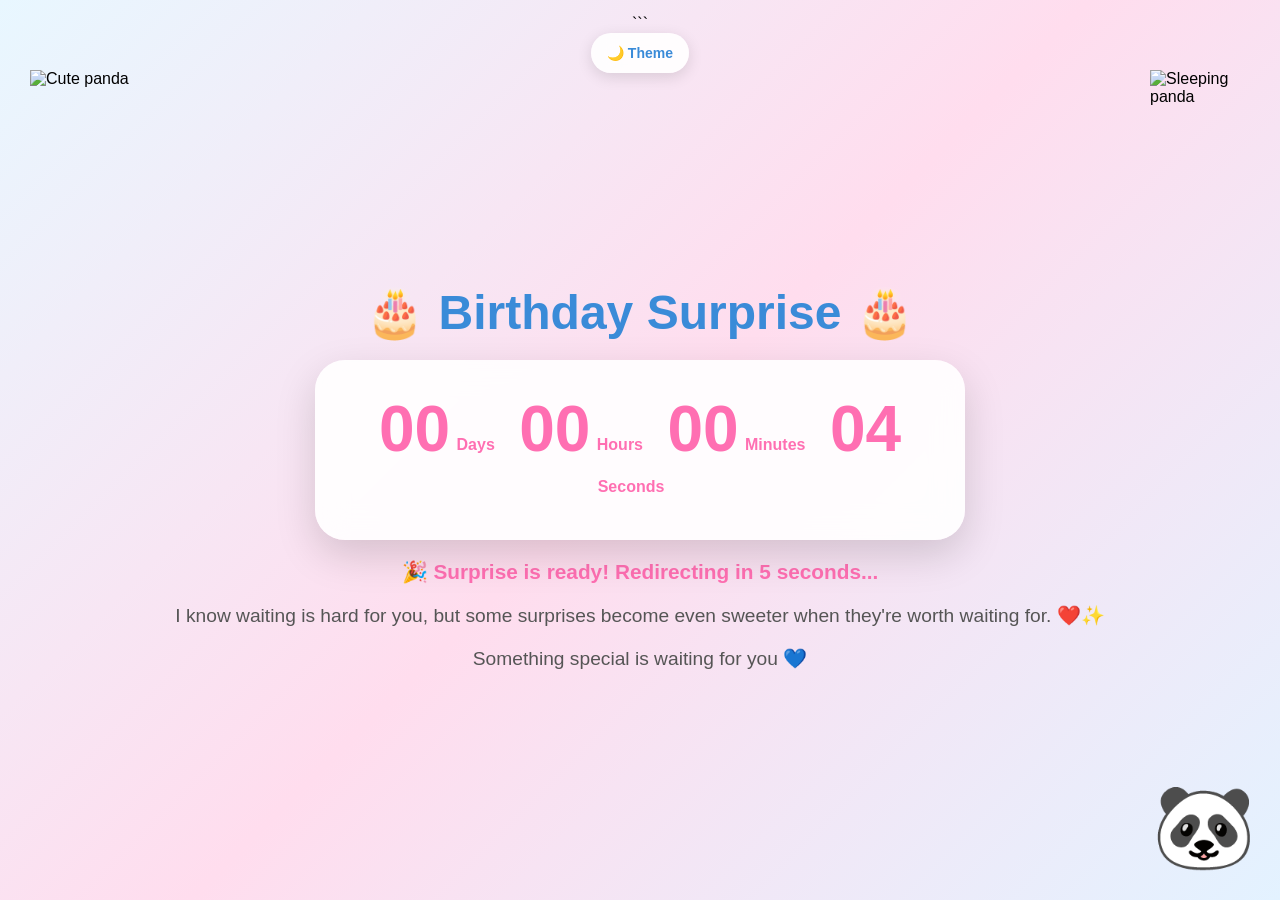
==== memories.html @ b6c1f267 "Add files via upload" ====
<!DOCTYPE html>

<html lang="en">
<head>
    <meta charset="UTF-8">
    <meta name="viewport" content="width=device-width, initial-scale=1.0, viewport-fit=cover">
    <title>Your Memories</title>
    <link rel="stylesheet" href="style.css">

```
<script>
    if(sessionStorage.getItem("countdownComplete") !== "true"){
        window.location.replace("index.html?next=memories.html");
    }
</script>
```

</head>

<body class="memories-body">

```
<video autoplay muted loop playsinline class="video-bg">
    <source src="your-video.mp4" type="video/mp4">
</video>

<div class="overlay"></div>

<nav class="top-controls" aria-label="Page controls">

    <button class="control-btn" type="button" onclick="history.back()">
        &#8592; Back
    </button>

    <button class="control-btn" type="button" onclick="window.location.href='index.html'">
        &#127968; Home
    </button>

    <button class="control-btn" type="button" onclick="toggleTheme()">
        &#127769; Theme
    </button>

</nav>


<main class="memories">

    <h1>&#128150;Beautiful Memories &#128150;</h1>


    <button class="music-btn" id="memoryMusicButton" type="button" onclick="playMemoryMusic()">
        &#127925;Guess the Song😉
    </button>

    <audio id="memoryMusic" loop>
        <source src="S2.mpeg" type="audio/mpeg">
    </audio>


    <!-- ==================== MEMORY PHOTOS ==================== -->

    <div class="memory-grid">

        <article class="memory-card">
            <img src="M3.jpeg" alt="Memory photo 1">
            <p>💖 Forever grateful for your friendship. &#128149;</p>
        </article>

        <article class="memory-card">
            <img src="M1.jpg" alt="Memory photo 2">
            <p>✨ A blessing disguised as a best friend. 💖 &#128150;</p>
        </article>

        <article class="memory-card">
            <img src="M4.jpeg" alt="Memory photo 3">
            <p>Forever My Favorite Person &#128153;</p>
        </article>

        <article class="memory-card">
            <img src="M2.jpeg" alt="Memory photo 4">
            <p>The Day That Made Me Smile &#10024;</p>
        </article>

        <article class="memory-card">
            <img src="R23.jpg" alt="Memory photo 5">
            <p>🎂 Beautiful today, tomorrow, and always. &#10024;</p>
        </article>

        <article class="memory-card">
            <img src="R24.jpg" alt="Memory photo 6">
            <p>🌸 Grace, charm, and endless smiles. &#10024;</p>
        </article>

        <article class="memory-card">
            <img src="R25.jpg" alt="Memory photo 7">
            <p>💕 Every picture tells how amazing you are. &#10024;</p>
        </article>

        <article class="memory-card">
            <img src="R26.jpg" alt="Memory photo 8">
            <p>✨ The perfect blend of beauty and kindness. &#10024;</p>
        </article>

        <article class="memory-card">
            <img src="R27.jpg" alt="Memory photo 9">
            <p>🌷 Smiles, laughter, and beautiful memories. &#10024;</p>
        </article>

        <article class="memory-card">
            <img src="R28.jpg" alt="Memory photo 10">
            <p>💖 Making life prettier just by existing. &#10024;</p>
        </article>

        <article class="memory-card">
            <img src="R29.jpg" alt="Memory photo 11">
            <p>🎀 Sweet soul, endless sparkle. &#10024;</p>
        </article>

        <article class="memory-card">
            <img src="R30.jpg" alt="Memory photo 12">
            <p>🌸 Her smile is my favorite view. &#10024;</p>
        </article>

        <article class="memory-card">
            <img src="R31.jpg" alt="Memory photo 13">
            <p>💕 Beautiful moments deserve beautiful people. &#10024;</p>
        </article>

        <article class="memory-card">
            <img src="R32.jpg" alt="Memory photo 14">
            <p>✨ The girl who turns ordinary days into special memories. &#10024;</p>
        </article>

        <article class="memory-card">
            <img src="R33.jpg" alt="Memory photo 15">
            <p>🌷 A heart as beautiful as her smile. &#10024;</p>
        </article>

        <article class="memory-card">
            <img src="R34.jpg" alt="Memory photo 16">
            <p>🎂 One of the best people I've ever known. &#10024;</p>
        </article>

        <article class="memory-card">
            <img src="R35.jpg" alt="Memory photo 17">
            <p>🌸 Spreading happiness everywhere she goes. &#10024;</p>
        </article>

        <article class="memory-card">
            <img src="R41.jpeg" alt="Memory photo 18">
            <p>💕 Beautiful, strong, and truly inspiring. &#10024;</p>
        </article>

        <article class="memory-card">
            <img src="R40.jpg" alt="Memory photo 19">
            <p>✨ A star that shines effortlessly. &#10024;</p>
        </article>

    </div>


    <!-- ==================== MEMORY VIDEOS ==================== -->


    <section class="memory-video-section" aria-label="Memory Video V1">

        <h2>Your Birthday Video 💙</h2>

        <div class="memory-video-frame">

            <video class="memoryVideo" controls playsinline preload="metadata">

                <source src="V1.mp4" type="video/mp4">

            </video>

        </div>

    </section>


    <section class="memory-video-section" aria-label="Memory Video V2">

        <h2>Always Sunshine.✨ 💙</h2>

        <div class="memory-video-frame">

            <video class="memoryVideo" controls playsinline preload="metadata">

                <source src="V2.mp4" type="video/mp4">

            </video>

        </div>

    </section>


    <section class="memory-video-section" aria-label="Memory Video V3">

        <h2>My Forever Favorite. 💕</h2>

        <div class="memory-video-frame">

            <video class="memoryVideo" controls playsinline preload="metadata">

                <source src="V3.mp4" type="video/mp4">

            </video>

        </div>

    </section>


    <section class="memory-video-section" aria-label="Memory Video V4">

        <h2>A Little Piece of Happiness. 🌷</h2>

        <div class="memory-video-frame">

            <video class="memoryVideo" controls playsinline preload="metadata">

                <source src="V4.mp4" type="video/mp4">

            </video>

        </div>

    </section>


    <section class="memory-video-section" aria-label="Memory Video V5">

        <h2>Smiles That Brighten Everything. 😊✨</h2>

        <div class="memory-video-frame">

            <video class="memoryVideo" controls playsinline preload="metadata">

                <source src="V5.mp4" type="video/mp4">

            </video>

        </div>

    </section>


    <section class="memory-video-section" aria-label="Memory Video V6">

        <h2>My Happy Place. 💙🌸</h2>

        <div class="memory-video-frame">

            <video class="memoryVideo" controls playsinline preload="metadata">

                <source src="V6.mp4" type="video/mp4">

            </video>

        </div>

    </section>


    <section class="memory-video-section" aria-label="Memory Video V7">

        <h2>Forever My Favorite Soul. 🦋</h2>

        <div class="memory-video-frame">

            <video class="memoryVideo" controls playsinline preload="metadata">

                <source src="V7.mp4" type="video/mp4">

            </video>

        </div>

    </section>


    <section class="memory-video-section" aria-label="Memory Video V8">

        <h2>Pure Happiness, Just Her. 💖</h2>

        <div class="memory-video-frame">

            <video class="memoryVideo" controls playsinline preload="metadata">

                <source src="V8.mp4" type="video/mp4">

            </video>

        </div>

    </section>


    <section class="memory-video-section" aria-label="Memory Video V9">

        <h2>The Sweetest Chapter. 📖💕</h2>

        <div class="memory-video-frame">

            <video class="memoryVideo" controls playsinline preload="metadata">

                <source src="V9.mp4" type="video/mp4">

            </video>

        </div>

    </section>


    <section class="memory-video-section" aria-label="Memory Video V10">

        <h2>Happiness Looks Like You. ✨</h2>

        <div class="memory-video-frame">

            <video class="memoryVideo" controls playsinline preload="metadata">

                <source src="V10.mp4" type="video/mp4">

            </video>

        </div>

    </section>


    <section class="memory-video-section" aria-label="Memory Video V11">

        <h2>My Favorite Human. 🫶💙</h2>

        <div class="memory-video-frame">

            <video class="memoryVideo" controls playsinline preload="metadata">

                <source src="V11.mp4" type="video/mp4">

            </video>

        </div>

    </section>


    <section class="memory-video-section" aria-label="Memory Video V12">

        <h2>A Smile Worth Remembering. 😊🌸</h2>

        <div class="memory-video-frame">

            <video class="memoryVideo" controls playsinline preload="metadata">

                <source src="V12.mp4" type="video/mp4">

            </video>

        </div>

    </section>


    <section class="memory-video-section" aria-label="Memory Video V13">

        <h2>Simply Beautiful, Always. 💕✨</h2>

        <div class="memory-video-frame">

            <video class="memoryVideo" controls playsinline preload="metadata">

                <source src="V13.mp4" type="video/mp4">

            </video>

        </div>

    </section>


    <section class="memory-video-section" aria-label="Memory Video V14">

        <h2>My Everyday Sunshine. ☀️💙</h2>

        <div class="memory-video-frame">

            <video class="memoryVideo" controls playsinline preload="metadata">

                <source src="V14.mp4" type="video/mp4">

            </video>

        </div>

    </section>


    <section class="memory-video-section" aria-label="Memory Video V15">

        <h2>The Girl Who Makes Life Brighter. 🌷</h2>

        <div class="memory-video-frame">

            <video class="memoryVideo" controls playsinline preload="metadata">

                <source src="V15.mp4" type="video/mp4">

            </video>

        </div>

    </section>


    <section class="memory-video-section" aria-label="Memory Video V16">

        <h2>Forever a Beautiful Memory. 💖</h2>

        <div class="memory-video-frame">

            <video class="memoryVideo" controls playsinline preload="metadata">

                <source src="V16.mp4" type="video/mp4">

            </video>

        </div>

    </section>


    <section class="memory-video-section" aria-label="Memory Video V17">

        <h2>Smiles, Memories & Magic. ✨🌸</h2>

        <div class="memory-video-frame">

            <video class="memoryVideo" controls playsinline preload="metadata">

                <source src="V17.mp4" type="video/mp4">

            </video>

        </div>

    </section>


    <section class="memory-video-section" aria-label="Memory Video V18">

        <h2>Always & Forever. ✨</h2>

        <div class="memory-video-frame">

            <video class="memoryVideo" controls playsinline preload="metadata">

                <source src="V18.mp4" type="video/mp4">

            </video>

        </div>

    </section>


    <section class="memory-video-section" aria-label="Memory Video V19">

        <h2>Forever Special. 💕</h2>

        <div class="memory-video-frame">

            <video class="memoryVideo" controls playsinline preload="metadata">

                <source src="V19.mp4" type="video/mp4">

            </video>

        </div>

    </section>


    <section class="memory-video-section" aria-label="Memory Video V20">

        <h2>My Little Sunshine. ☀️</h2>

        <div class="memory-video-frame">

            <video class="memoryVideo" controls playsinline preload="metadata">

                <source src="V20.mp4" type="video/mp4">

            </video>

        </div>

    </section>


    <section class="memory-video-section" aria-label="Memory Video V21">

        <h2>Made of Magic. 💙</h2>

        <div class="memory-video-frame">

            <video class="memoryVideo" controls playsinline preload="metadata">

                <source src="V21.mp4" type="video/mp4">

            </video>

        </div>

    </section>


    <!-- <section class="memory-video-section" aria-label="Memory Video V22">

        <h2>Forever Cherished. 🌸</h2>

        <div class="memory-video-frame">

            <video class="memoryVideo" controls playsinline preload="metadata">

                <source src="V22.mp4" type="video/mp4">

            </video>

        </div>

    </section> -->


    <section class="memory-video-section" aria-label="Memory Video V23">

        <h2>One of a Kind. ✨</h2>

        <div class="memory-video-frame">

            <video class="memoryVideo" controls playsinline preload="metadata">

                <source src="V23.mp4" type="video/mp4">

            </video>

        </div>

    </section>


    <section class="memory-video-section" aria-label="Memory Video V24">

        <h2>My Happy Thought. 💖</h2>

        <div class="memory-video-frame">

            <video class="memoryVideo" controls playsinline preload="metadata">

                <source src="V24.mp4" type="video/mp4">

            </video>

        </div>

    </section>


    <section class="memory-video-section" aria-label="Memory Video V25">

        <h2>Beautiful Chaos. 🦋</h2>

        <div class="memory-video-frame">

            <video class="memoryVideo" controls playsinline preload="metadata">

                <source src="V25.mp4" type="video/mp4">

            </video>

        </div>

    </section>


    <section class="memory-video-section" aria-label="Memory Video V26">

        <h2>Just Beautiful. 💕</h2>

        <div class="memory-video-frame">

            <video class="memoryVideo" controls playsinline preload="metadata">

                <source src="V26.mp4" type="video/mp4">

            </video>

        </div>

    </section>


    <!-- ==================== TOP BUTTON ==================== -->

    <button class="back-top-btn" type="button" onclick="window.scrollTo({top:0, behavior:'smooth'})">
        &#8593; Top
    </button>

</main>


<script>

    /* ==================== DARK / LIGHT THEME ==================== */

    function toggleTheme(){

        document.body.classList.toggle("dark");

        if(document.body.classList.contains("dark")){

            localStorage.setItem("theme","dark");

        }else{

            localStorage.setItem("theme","light");

        }

    }


    window.addEventListener("load", () => {

        const theme = localStorage.getItem("theme");

        if(theme === "dark"){

            document.body.classList.add("dark");

        }

    });


    /* ==================== MUSIC ==================== */

    const memoryMusic = document.getElementById("memoryMusic");

    const memoryMusicButton = document.getElementById("memoryMusicButton");

    const memoryVideos = Array.from(
        document.querySelectorAll(".memoryVideo")
    );


    let memoryMusicShouldResume = false;


    function setMemoryMusicButton(isPlaying){

        memoryMusicButton.innerHTML = isPlaying

            ? "&#9208; Guess the Song Pause"

            : "&#127925; Guess the Song Play";

    }


    function startMemoryMusic(){

        const playRequest = memoryMusic.play();

        if(playRequest){

            playRequest.catch(() => {

                memoryMusicShouldResume = false;

                setMemoryMusicButton(false);

            });

        }

    }


    function playMemoryMusic(){

        if(memoryMusic.paused){

            memoryMusicShouldResume = true;


            memoryVideos.forEach((video) => {

                if(!video.paused){

                    video.pause();

                }

            });


            setMemoryMusicButton(true);

            startMemoryMusic();

        }else{

            memoryMusicShouldResume = false;

            memoryMusic.pause();

            setMemoryMusicButton(false);

        }

    }


    /* ==================== VIDEO CONTROL ==================== */

    let activeVideo = null;

    let ignorePauseAutoResume = false;


    function pauseOtherVideos(currentVideo){

        ignorePauseAutoResume = true;


        memoryVideos.forEach((video) => {

            if(video !== currentVideo && !video.paused){

                video.pause();

            }

        });


        window.requestAnimationFrame(() => {

            ignorePauseAutoResume = false;

        });

    }


    memoryVideos.forEach((video) => {


        video.addEventListener("play", () => {

            const wasMusicPlaying = !memoryMusic.paused;

            memoryMusicShouldResume = wasMusicPlaying;


            if(wasMusicPlaying){

                memoryMusic.pause();

            }


            pauseOtherVideos(video);

            activeVideo = video;

        });


        video.addEventListener("pause", () => {

            if(ignorePauseAutoResume){

                return;

            }


            if(video.ended){

                return;

            }


            if(activeVideo === video && memoryMusicShouldResume){

                activeVideo = null;

                setMemoryMusicButton(true);

                startMemoryMusic();

            }

        });


        video.addEventListener("ended", () => {

            if(activeVideo === video){

                activeVideo = null;

            }


            if(memoryMusicShouldResume){

                setMemoryMusicButton(true);

                startMemoryMusic();

            }

        });

    });


    memoryMusic.addEventListener("play", () => {

        setMemoryMusicButton(true);

    });


    memoryMusic.addEventListener("pause", () => {

        setMemoryMusicButton(false);

    });


</script>
```

</body>
</html>
---- style.css ----
*{
    margin:0;
    padding:0;
    box-sizing:border-box;
    font-family:Arial, sans-serif;
}

html{
    min-height:100%;
}

body{
    min-height:100vh;
    min-height:100dvh;
    background:linear-gradient(
        135deg,
        #e8f7ff,
        #ffddee,
        #e3f2ff
    );
    display:flex;
    flex-direction:column;
    align-items:center;
    overflow-x:hidden;
    overflow-y:auto;
    position:relative;
    padding:max(15px, env(safe-area-inset-top)) max(12px, env(safe-area-inset-right)) max(18px, env(safe-area-inset-bottom)) max(12px, env(safe-area-inset-left));
}

button{
    font:inherit;
    -webkit-tap-highlight-color:transparent;
}
/* =========================
TOP CORNER PANDAS
========================= */
/* TOP PANDA GIFS */

.panda-corner{
    position:fixed;
    top:70px;
    z-index:40;
    display:flex;
    flex-direction:column;
    align-items:center;
    width:120px;
    pointer-events:none;
}

.panda-left{
    left:15px;
}

.panda-right{
    right:15px;
}

.panda-corner .panda-image{
    display:block;
    width:100px !important;
    height:100px !important;
    max-width:100px !important;
    max-height:100px !important;
    object-fit:contain;
    cursor:pointer;
    pointer-events:auto;
    user-select:none;
}

.panda-corner .panda-image:hover{
    transform:scale(1.08);
    transition:transform .3s ease;
}

.panda-corner .panda-speech{
    position:absolute;
    top:105px;
    left:50%;
    transform:translateX(-50%);

    background:rgba(255,255,255,.96);
    color:#111;

    padding:8px 12px;
    border-radius:20px;

    box-shadow:0 8px 25px rgba(0,0,0,.18);

    font-size:13px;
    font-weight:700;

    white-space:nowrap;

    opacity:0;
    visibility:hidden;

    transition:
        opacity .25s ease,
        visibility .25s ease;
}

.panda-corner .panda-speech.show{
    opacity:1;
    visibility:visible;
}
.panda-image{
    width:100px;
    height:100px;
    object-fit:contain;
    background:transparent !important;
    border:none;
    box-shadow:none;
}

/* MOBILE */

@media(max-width:600px){

    .panda-corner{
        top:65px;
        width:85px;
    }

    .panda-left{
        left:5px;
    }

    .panda-right{
        right:5px;
    }

    .panda-corner .panda-image{
        width:70px !important;
        height:70px !important;
        max-width:70px !important;
        max-height:70px !important;
    }

    .panda-corner .panda-speech{
        top:75px;
        font-size:11px;
        padding:6px 9px;
    }

}
.panda-corner{
position:fixed;
top:70px;
z-index:40;
display:flex;
flex-direction:column;
align-items:center;
gap:8px;
pointer-events:none;
}

.panda-left{
left:20px;
}

.panda-right{
right:20px;
}

.panda-top{
pointer-events:auto;
cursor:pointer;
font-size:clamp(2.8rem, 6vw, 4.5rem);
user-select:none;
animation:panda-sleep 4s ease-in-out infinite;
transform-origin:center bottom;
}

.panda-corner .panda-speech{
position:absolute;
top:100%;
bottom:auto;
left:50%;
transform:translateX(-50%);
margin-top:8px;
background:rgba(255,255,255,0.96);
color:#111;
padding:9px 13px;
border-radius:24px;
box-shadow:0 12px 30px rgba(0,0,0,.18);
font-size:.9rem;
font-weight:700;
opacity:0;
transition:opacity .2s ease;
white-space:nowrap;
pointer-events:none;
}

.panda-corner .panda-speech.show{
opacity:1;
}

/* =========================
DARK MODE
========================= */

body.dark .panda-corner .panda-speech{
background:rgba(30,41,59,.96);
color:white;
}

/* =========================
MOBILE
========================= */

@media (max-width:600px){


.panda-corner{
    top:62px;
}

.panda-left{
    left:8px;
}

.panda-right{
    right:8px;
}

.panda-top{
    font-size:2.7rem;
}

.panda-corner .panda-speech{
    font-size:.75rem;
    padding:8px 10px;
}


}

/* Top Controls */

.top-controls{
    position:relative;
    z-index:20;
    display:flex;
    justify-content:center;
    gap:10px;
    flex-wrap:wrap;
    width:100%;
    margin-bottom:22px;
}

.control-btn{
    border:none;
    outline:none;
    min-height:40px;
    padding:10px 16px;
    border-radius:50px;
    background:rgba(255,255,255,0.9);
    backdrop-filter:blur(12px);
    color:#3a8bd8;
    font-weight:600;
    font-size:14px;
    cursor:pointer;
    box-shadow:0 4px 15px rgba(0,0,0,.12);
    transition:transform .25s ease;
    white-space:nowrap;
}

.control-btn:hover{
    transform:translateY(-2px);
}

/* Floating Hearts */

.hearts{
    position:fixed;
    inset:0;
    pointer-events:none;
    overflow:hidden;
    z-index:1;
}

.hearts span{
    position:absolute;
    bottom:-50px;
    font-size:30px;
    animation:float 10s linear infinite;
}

.hearts span:nth-child(1){left:10%;animation-delay:0s;}
.hearts span:nth-child(2){left:30%;animation-delay:2s;}
.hearts span:nth-child(3){left:50%;animation-delay:4s;}
.hearts span:nth-child(4){left:70%;animation-delay:1s;}
.hearts span:nth-child(5){left:90%;animation-delay:3s;}

@keyframes float{
    from{
        transform:translateY(0);
        opacity:1;
    }
    to{
        transform:translateY(-120vh);
        opacity:0;
    }
}

/* Countdown Page */

.countdown-body .top-controls{
    margin-bottom:0;
}

.countdown-container{
    position:relative;
    z-index:10;
    text-align:center;
    width:100%;
    margin:auto 0;
    padding:24px 0;
}

.countdown-container h1{
    color:#3a8bd8;
    margin-bottom:20px;
    font-size:clamp(1.8rem,5vw,3rem);
    line-height:1.15;
}

.countdown-box{
    width:180px;
    height:180px;
    border-radius:50%;
    background:white;
    display:flex;
    justify-content:center;
    align-items:center;
    margin:auto;
    box-shadow:0 10px 30px rgba(0,0,0,0.15);
}

.countdown-box span{
    font-size:clamp(3rem,10vw,5rem);
    color:#ff6fb2;
    font-weight:bold;
}

.countdown-container p{
    margin-top:20px;
    color:#555;
    font-size:clamp(1rem,4vw,1.2rem);
}

.butterfly-layer{
    position:fixed;
    inset:0;
    z-index:30;
    pointer-events:none;
    overflow:hidden;
}

.panda-wrapper{
    position:fixed;
    bottom:24px;
    right:24px;
    z-index:40;
    display:flex;
    flex-direction:column;
    align-items:center;
    gap:10px;
    pointer-events:none;
}

.panda{
    pointer-events:auto;
    cursor:pointer;
    font-size:clamp(3rem, 7vw, 5.2rem);
    user-select:none;
    animation:panda-sleep 4s ease-in-out infinite;
    transform-origin:center bottom;
}

.panda-wave{
    animation:panda-wave 0.9s ease-in-out forwards;
}

.panda-speech{
    position:absolute;
    bottom:110%;
    left:50%;
    transform:translateX(-50%);
    background:rgba(255,255,255,0.96);
    color:#111;
    padding:10px 14px;
    border-radius:24px;
    box-shadow:0 12px 30px rgba(0,0,0,.18);
    font-size:0.95rem;
    font-weight:700;
    opacity:0;
    transition:opacity .2s ease;
    white-space:nowrap;
    pointer-events:none;
}

.panda-speech.show{
    opacity:1;
}

@keyframes panda-sleep{
    0%,100%{
        transform:translateY(0) scale(1);
    }
    50%{
        transform:translateY(6px) scale(1.03);
    }
}

@keyframes panda-wave{
    0%{
        transform:rotate(0deg) scale(1);
    }
    30%{
        transform:rotate(-18deg) scale(1.05);
    }
    60%{
        transform:rotate(16deg) scale(1.04);
    }
    100%{
        transform:rotate(0deg) scale(1);
    }
}

.touch-butterfly{
    position:absolute;
    display:inline-block;
    transform:translate(-50%, -50%);
    font-size:clamp(1.7rem, 6vw, 2.7rem);
    opacity:0;
    filter:drop-shadow(0 8px 14px rgba(58,139,216,.24));
    animation:butterfly-fly 1.8s ease-out forwards;
    animation-delay:var(--flutter-delay);
}

.touch-butterfly::before,
.touch-butterfly::after{
    content:"";
    position:absolute;
    inset:18% 14%;
    border-radius:50%;
    background:rgba(255,255,255,.32);
    transform:rotate(25deg);
    z-index:-1;
}

.touch-butterfly::after{
    background:rgba(255,143,193,.22);
    transform:rotate(-25deg);
}

@keyframes butterfly-fly{
    0%{
        opacity:0;
        transform:translate(-50%, -40%) scale(.55) rotate(-12deg);
    }
    16%{
        opacity:1;
    }
    40%{
        transform:translate(calc(-50% + var(--drift-x)), -92px) scale(1.08) rotate(14deg);
    }
    72%{
        opacity:.92;
        transform:translate(calc(-50% + var(--drift-back)), -158px) scale(.9) rotate(-10deg);
    }
    100%{
        opacity:0;
        transform:translate(calc(-50% + var(--drift-x)), -230px) scale(.35) rotate(18deg);
    }
}
/* =========================================
   DATE & TIME COUNTDOWN
========================================= */

.countdown-box{
    width:min(90%, 650px);
    min-height:180px;
    border-radius:30px;
    background:rgba(255,255,255,.9);
    backdrop-filter:blur(15px);
    display:flex;
    justify-content:center;
    align-items:center;
    margin:auto;
    padding:25px;
    box-shadow:0 15px 40px rgba(0,0,0,.15);
}

#countdown{
    display:flex;
    justify-content:center;
    align-items:center;
    flex-wrap:wrap;
    gap:12px;
    color:#3a8bd8;
    font-weight:bold;
}

#countdown span{
    font-size:clamp(2rem,6vw,4rem);
    min-width:80px;
}

#countdown small{
    font-size:clamp(.8rem,2vw,1rem);
    color:#ff6fb2;
    margin-left:-10px;
    margin-right:8px;
    align-self:flex-end;
    margin-bottom:12px;
}

.waiting-text{
    color:#ff6fb2 !important;
    font-size:1.3rem !important;
    font-weight:bold;
    animation:waitingPulse 2s ease-in-out infinite;
}

@keyframes waitingPulse{

    0%,100%{
        transform:scale(1);
        opacity:1;
    }

    50%{
        transform:scale(1.05);
        opacity:.75;
    }

}


/* Dark Mode */

body.dark .countdown-box{
    background:rgba(30,41,59,.92);
}

body.dark #countdown{
    color:#93c5fd;
}

body.dark #countdown small{
    color:#ffb6d5;
}


/* Mobile */

@media(max-width:600px){

    .countdown-box{
        min-height:150px;
        padding:18px 10px;
    }

    #countdown{
        gap:5px;
    }

    #countdown span{
        font-size:clamp(1.5rem,8vw,2.5rem);
        min-width:45px;
    }

    #countdown small{
        font-size:.65rem;
        margin-left:-5px;
        margin-right:4px;
        margin-bottom:8px;
    }

}
/* Birthday Page */

.birthday-page{
    position:relative;
    z-index:10;
    text-align:center;
    width:100%;
    max-width:1000px;
    padding:4px 0 20px;
}

.birthday-title{
    color:#3a8bd8;
    font-size:clamp(2rem,6vw,3rem);
    line-height:1.12;
    margin-bottom:20px;
}

.birthday-message{
    color:#555;
    font-size:clamp(0.95rem,3vw,1.2rem);
    max-width:700px;
    margin:0 auto 28px;
    line-height:1.7;
}

.slider-container{
    display:flex;
    align-items:center;
    justify-content:center;
    gap:12px;
    width:100%;
}

.slide-track{
    width:min(70vw,320px);
    min-width:0;
}

.slide-card{
    background:rgba(255,255,255,0.88);
    backdrop-filter:blur(15px);
    border-radius:8px;
    padding:14px;
    width:min(70vw,320px);
    box-shadow:0 15px 40px rgba(0,0,0,0.1);
}

.slide-track .slide-card{
    width:100%;
}

.slide-item{
    display:none;
}

.slide-item.active{
    display:block;
}

.slide-card img{
    width:100%;
    aspect-ratio:9/16;
    height:auto;
    max-height:58vh;
    object-fit:cover;
    border-radius:8px;
    display:block;
}

.slide-card h2{
    color:#3a8bd8;
    margin-top:14px;
    font-size:clamp(1.1rem,4vw,1.5rem);
    line-height:1.25;
}

.slide-card p{
    color:#555;
    margin-top:10px;
    line-height:1.45;
}

.nav-btn{
    flex:0 0 auto;
    border:none;
    background:#ff8fc1;
    color:white;
    font-size:24px;
    width:48px;
    height:48px;
    border-radius:50%;
    cursor:pointer;
    box-shadow:0 8px 22px rgba(0,0,0,.12);
    transition:transform .25s ease;
}

.nav-btn:hover{
    transform:scale(1.08);
}

.button-row{
    display:flex;
    justify-content:center;
    flex-wrap:wrap;
    gap:12px;
    margin-top:28px;
}

.surprise-btn,
.music-btn{
    min-height:50px;
    padding:14px 24px;
    border:none;
    border-radius:50px;
    background:linear-gradient(
        90deg,
        #ff8fc1,
        #3a8bd8
    );
    color:white;
    font-size:17px;
    font-weight:600;
    cursor:pointer;
    transition:transform .25s ease;
}

.surprise-btn:hover,
.music-btn:hover{
    transform:scale(1.04);
}

.back-top-btn{
    display:inline-flex;
    align-items:center;
    justify-content:center;
    min-height:36px;
    margin-top:28px;
    padding:8px 16px;
    border:none;
    border-radius:50px;
    background:rgba(255,255,255,.9);
    color:#3a8bd8;
    font-size:13px;
    font-weight:700;
    cursor:pointer;
    box-shadow:0 8px 22px rgba(0,0,0,.14);
    transition:transform .25s ease;
}

.back-top-btn:hover{
    transform:translateY(-2px);
}

/* Memories Page */

.memories-body{
    background:linear-gradient(
        135deg,
        #2f7ac8,
        #ff8fc1,
        #8bc7f5
    );
}

.video-bg{
    position:fixed;
    top:0;
    left:0;
    width:100%;
    height:100%;
    object-fit:cover;
    z-index:-2;
}

.overlay{
    position:fixed;
    inset:0;
    background:rgba(0,0,0,.35);
    z-index:-1;
}

.memories{
    position:relative;
    z-index:10;
    width:100%;
    max-width:1100px;
    text-align:center;
    padding-bottom:24px;
}

.memories h1{
    color:white;
    font-size:clamp(2rem,6vw,3.5rem);
    line-height:1.12;
    margin-bottom:20px;
    text-shadow:0 3px 18px rgba(0,0,0,.22);
}

.memory-grid{
    display:grid;
    grid-template-columns:repeat(auto-fit,minmax(min(250px,100%),1fr));
    gap:20px;
    margin-top:30px;
}

.memory-card{
    background:rgba(255,255,255,.18);
    backdrop-filter:blur(15px);
    border-radius:8px;
    overflow:hidden;
    box-shadow:0 10px 30px rgba(0,0,0,.2);
    display:flex;
    flex-direction:column;
}

.memory-card img{
    width:100%;
    height:auto;
    object-fit:initial;
    display:block;
}

.memory-card p{
    color:white;
    padding:15px;
    font-size:1rem;
    line-height:1.45;
}

.memory-video-section{
    display:flex;
    flex-direction:column;
    align-items:center;
    width:100%;
    margin-top:40px;
}

.memory-video-section h2{
    color:white;
    font-size:clamp(1.6rem,5vw,2.4rem);
    line-height:1.15;
    margin-bottom:18px;
    text-shadow:0 3px 18px rgba(0,0,0,.24);
}

.memory-video-title{
    color:#ffe9f1;
    font-size:clamp(1.1rem,4vw,1.5rem);
    margin-bottom:10px;
    font-weight:700;
    letter-spacing:0.02em;
    text-shadow:0 2px 14px rgba(0,0,0,.2);
}

.memory-video-frame{
    width:min(390px, 100%);
    aspect-ratio:9/16;
    overflow:hidden;
    border-radius:8px;
    background:#050505;
    box-shadow:0 16px 42px rgba(0,0,0,.28);
    transition:transform .3s ease, box-shadow .3s ease, border .3s ease;
    border:2px solid transparent;
}

.memory-video-frame.active{
    transform:scale(1.02);
    box-shadow:0 22px 60px rgba(0,0,0,.35);
    border-color:rgba(255,255,255,.8);
}

.memory-video-frame video{
    width:100%;
    height:100%;
    display:block;
    object-fit:contain;
    background:#050505;
}

/* Dark Mode */

body.dark{
    background:linear-gradient(
        135deg,
        #1e293b,
        #111827,
        #0f172a
    );
}

body.dark .slide-card,
body.dark .countdown-box{
    background:rgba(30,41,59,.92);
    color:white;
}

body.dark .birthday-message,
body.dark .slide-card p,
body.dark .countdown-container p{
    color:#e5e7eb;
}

body.dark .birthday-title,
body.dark .slide-card h2,
body.dark .countdown-container h1{
    color:#93c5fd;
}

body.dark .control-btn{
    background:rgba(30,41,59,.95);
    color:white;
}

body.dark .back-top-btn{
    background:rgba(30,41,59,.95);
    color:white;
}

body.dark .memory-card{
    background:rgba(15,23,42,0.9);
    color:white;
}

body.dark .memory-video-section h2{
    color:#93c5fd;
}

body.dark .memory-card p{
    color:#f1f5f9;
}

body.dark .memories h1{
    color:#93c5fd;
}

body.dark .music-btn{
    background:linear-gradient(
        90deg,
        #ec4899,
        #3b82f6
    );
}

body.dark .overlay{
    background:rgba(0,0,0,0.62);
}

body.dark .countdown-box span{
    color:#ffb6d5;
}

/* Mobile */

@media (max-width:768px){
    .slider-container{
        gap:8px;
    }

    .slide-card{
        width:min(68vw,320px);
        padding:12px;
    }

    .slide-track{
        width:min(68vw,320px);
    }

    .nav-btn{
        width:42px;
        height:42px;
        font-size:20px;
    }

    .surprise-btn,
    .music-btn{
        width:100%;
        max-width:320px;
        font-size:16px;
    }

    .countdown-box{
        width:130px;
        height:130px;
    }

    .memory-video-frame{
        width:min(360px, 100%);
    }
}

@media (max-width:420px){
    body{
        padding-left:10px;
        padding-right:10px;
    }

    .top-controls{
        gap:6px;
        margin-bottom:18px;
    }

    .control-btn{
        min-height:38px;
        padding:8px 11px;
        font-size:12px;
    }

    .slider-container{
        gap:6px;
    }

    .slide-card{
        width:calc(100vw - 112px);
        min-width:0;
    }

    .slide-track{
        width:calc(100vw - 112px);
        min-width:0;
    }

    .slide-card img{
        max-height:52vh;
    }

    .memory-video-section{
        margin-top:32px;
    }

    .memory-video-frame{
        width:min(100%, calc(100dvh * .48));
    }
}
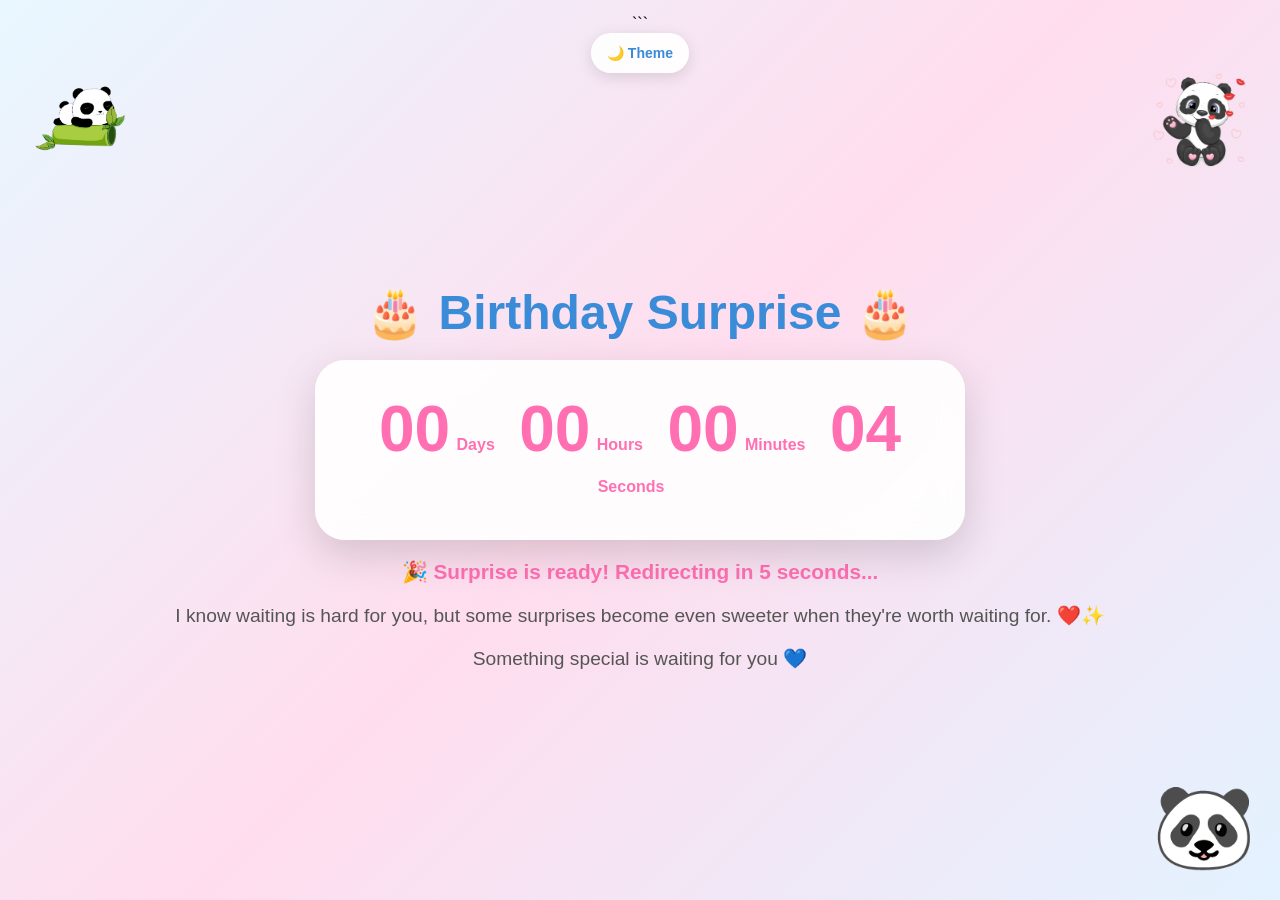
==== commit ef548998: "Update memories.html" ====
--- a/memories.html
+++ b/memories.html
@@ -48,11 +48,11 @@
     <h1>&#128150;Beautiful Memories &#128150;</h1>
 
 
-    <button class="music-btn" id="memoryMusicButton" type="button" onclick="playMemoryMusic()">
+    <button class="music-btn" id="memoryMusicButton" type="button" onclick="playMemoryMusic()" aria-label="Play the song" aria-pressed="false">
         &#127925;Guess the Song😉
     </button>
 
-    <audio id="memoryMusic" loop>
+    <audio id="memoryMusic" loop preload="auto">
         <source src="S2.mpeg" type="audio/mpeg">
     </audio>
 
@@ -669,10 +669,20 @@
 
             : "&#127925; Guess the Song Play";
 
+        memoryMusicButton.setAttribute("aria-pressed", String(isPlaying));
+        memoryMusicButton.setAttribute(
+            "aria-label",
+            isPlaying ? "Pause the song" : "Play the song"
+        );
+
     }
 
 
     function startMemoryMusic(){
+
+        if(memoryMusic.ended){
+            memoryMusic.currentTime = 0;
+        }
 
         const playRequest = memoryMusic.play();
 
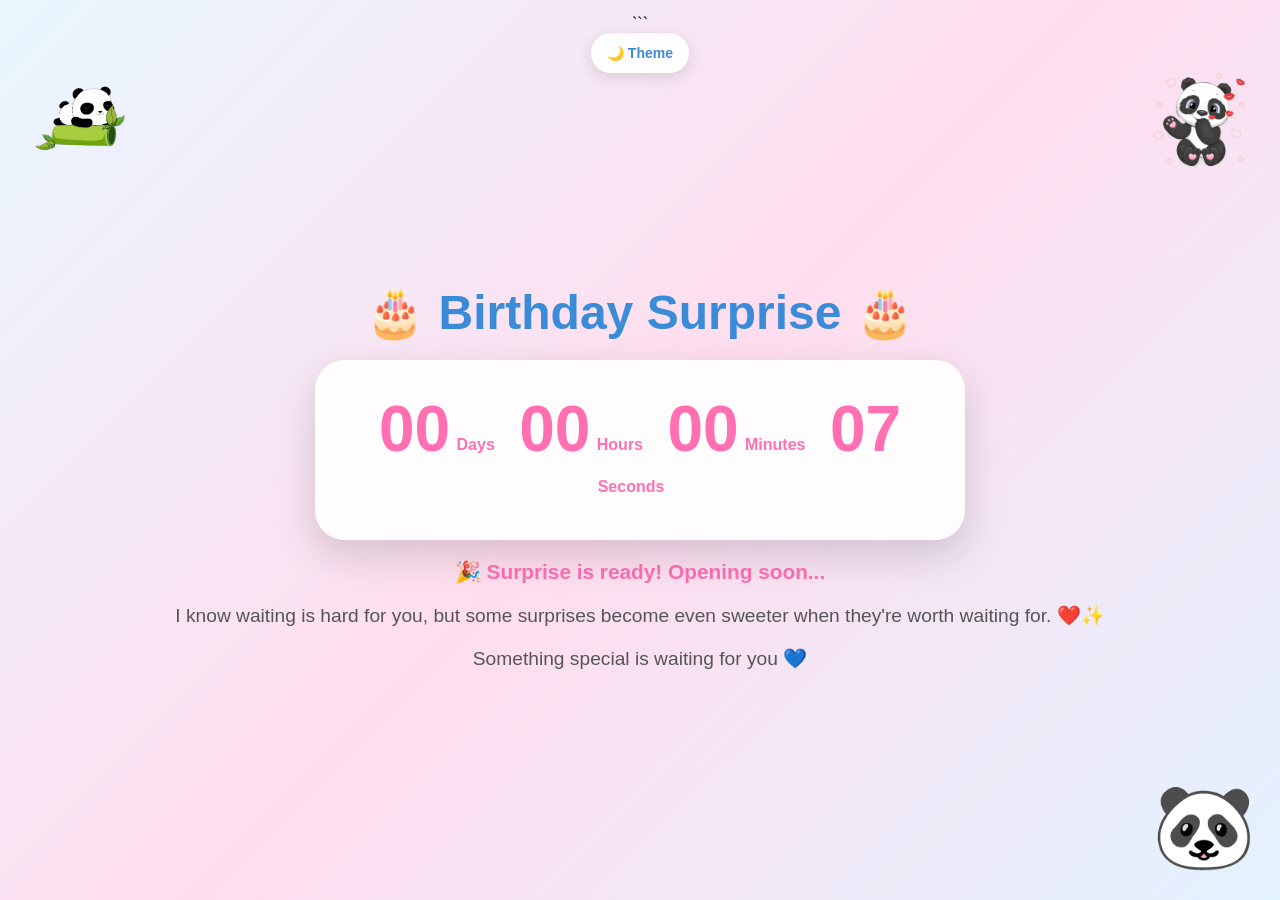
==== commit d51db406: "Update memories.html" ====
--- a/memories.html
+++ b/memories.html
@@ -6,6 +6,7 @@
     <meta name="viewport" content="width=device-width, initial-scale=1.0, viewport-fit=cover">
     <title>Your Memories</title>
     <link rel="stylesheet" href="style.css">
+    <script src="countdown.js" defer></script>
 
 ```
 <script>
@@ -603,6 +604,22 @@
 
     </section>
 
+    <section class="memory-video-section" aria-label="Memory Video V26">
+
+        <h2>Your killer eye is enough to kill me👀.Miss U alot❤️‍🩹</h2>
+
+        <div class="memory-video-frame">
+
+            <video class="memoryVideo" controls playsinline preload="metadata">
+
+                <source src="Miss U.mp4" type="video/mp4">
+
+            </video>
+
+        </div>
+
+    </section>
+
 
     <!-- ==================== TOP BUTTON ==================== -->
 
